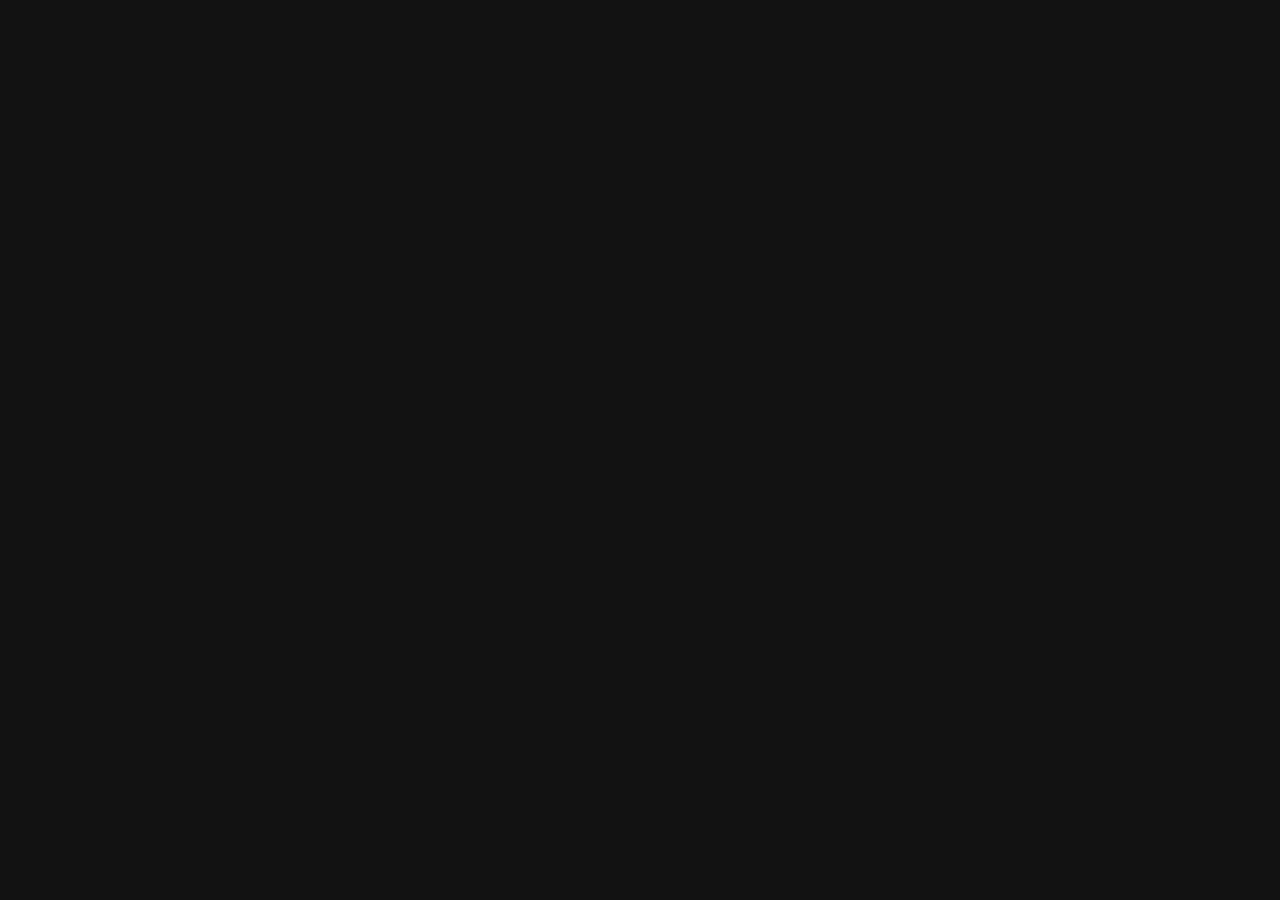
==== lekcja3/index.html @ 131b8148 "Strona lekcja 3" ====
<!DOCTYPE html>
<html lang="pl">
<head>
  <meta charset="UTF-8">
  <meta name="viewport" content="width=device-width, initial-scale=1.0">
  <title>Karta Gracza</title>
  <link rel="stylesheet" href="style.css">
</head>
<body>
  <main class="player-card">
    <!-- TODO: dodaj sekcje karty gracza -->
  </main>
</body>
</html>
---- lekcja3/style.css ----
/* === Reset i zmienne === */
:root {
  --color-primary: #007bff;
  --color-accent: #17a2b8;
  --color-highlight: #ffc107;
  --color-bg: #1e1e2e;
  --color-text: #e0e0e0;
  --color-border: #444;
}

body {
  margin: 0;
  padding: 0;
  font-family: 'Segoe UI', Tahoma, Geneva, Verdana, sans-serif;
  background-color: #121212;
  color: var(--color-text);
}

/* TODO: stylowanie karty gracza */
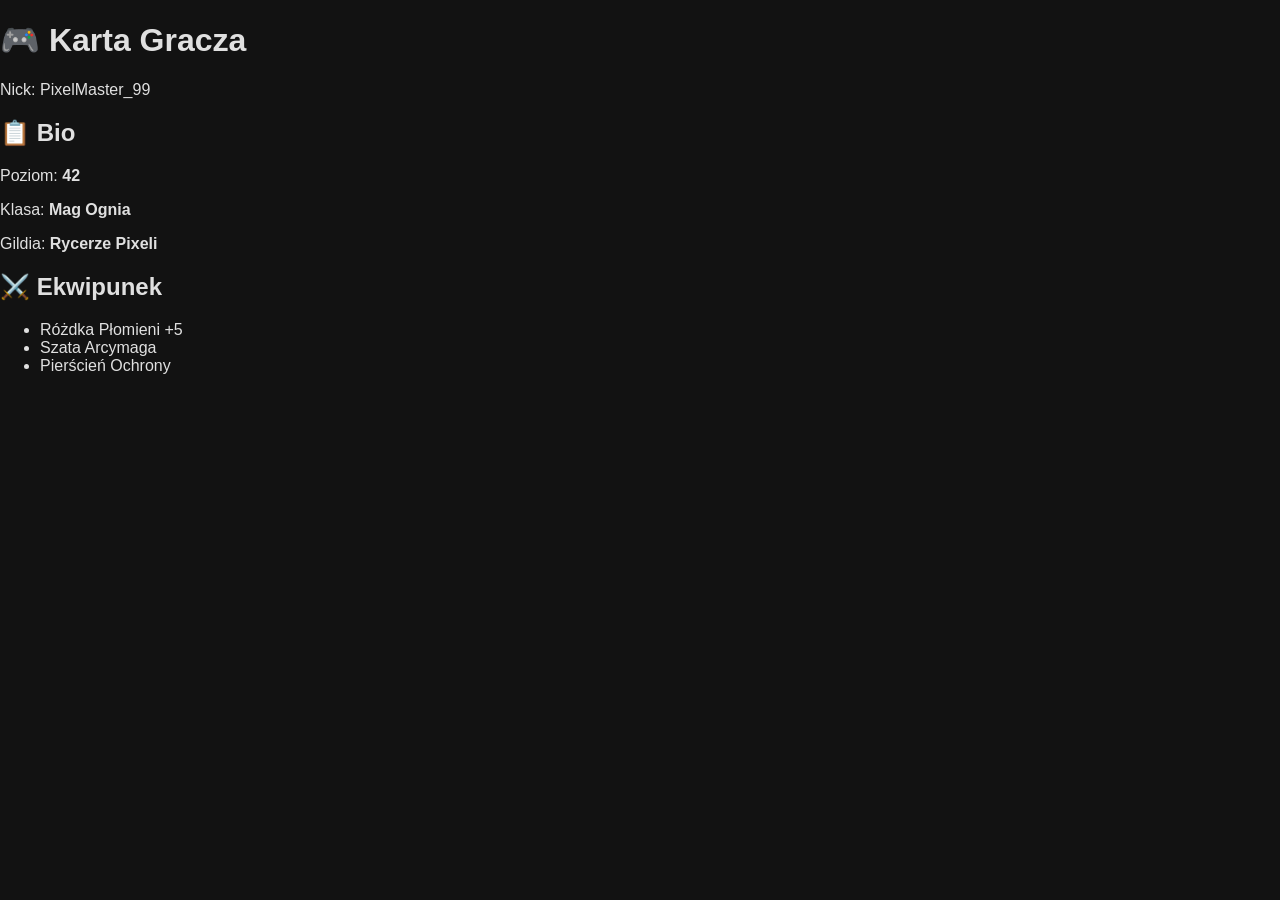
==== commit 5caaf53a: "Update index.html" ====
--- a/lekcja3/index.html
+++ b/lekcja3/index.html
@@ -8,7 +8,24 @@
 </head>
 <body>
   <main class="player-card">
-    <!-- TODO: dodaj sekcje karty gracza -->
+    <header class="card-header">
+      <h1>🎮 Karta Gracza</h1>
+      <p>Nick: <span class="highlight">PixelMaster_99</span></p>
+    </header>
+    <section class="card-section bio">
+      <h2>📋 Bio</h2>
+      <p>Poziom: <strong>42</strong></p>
+      <p>Klasa: <strong>Mag Ognia</strong></p>
+      <p>Gildia: <strong>Rycerze Pixeli</strong></p>
+    </section>
+    <section class="card-section equipment">
+      <h2>⚔️ Ekwipunek</h2>
+      <ul>
+        <li>Różdka Płomieni +5</li>
+        <li>Szata Arcymaga</li>
+        <li>Pierścień Ochrony</li>
+      </ul>
+    </section>
   </main>
 </body>
-</html>+</html>
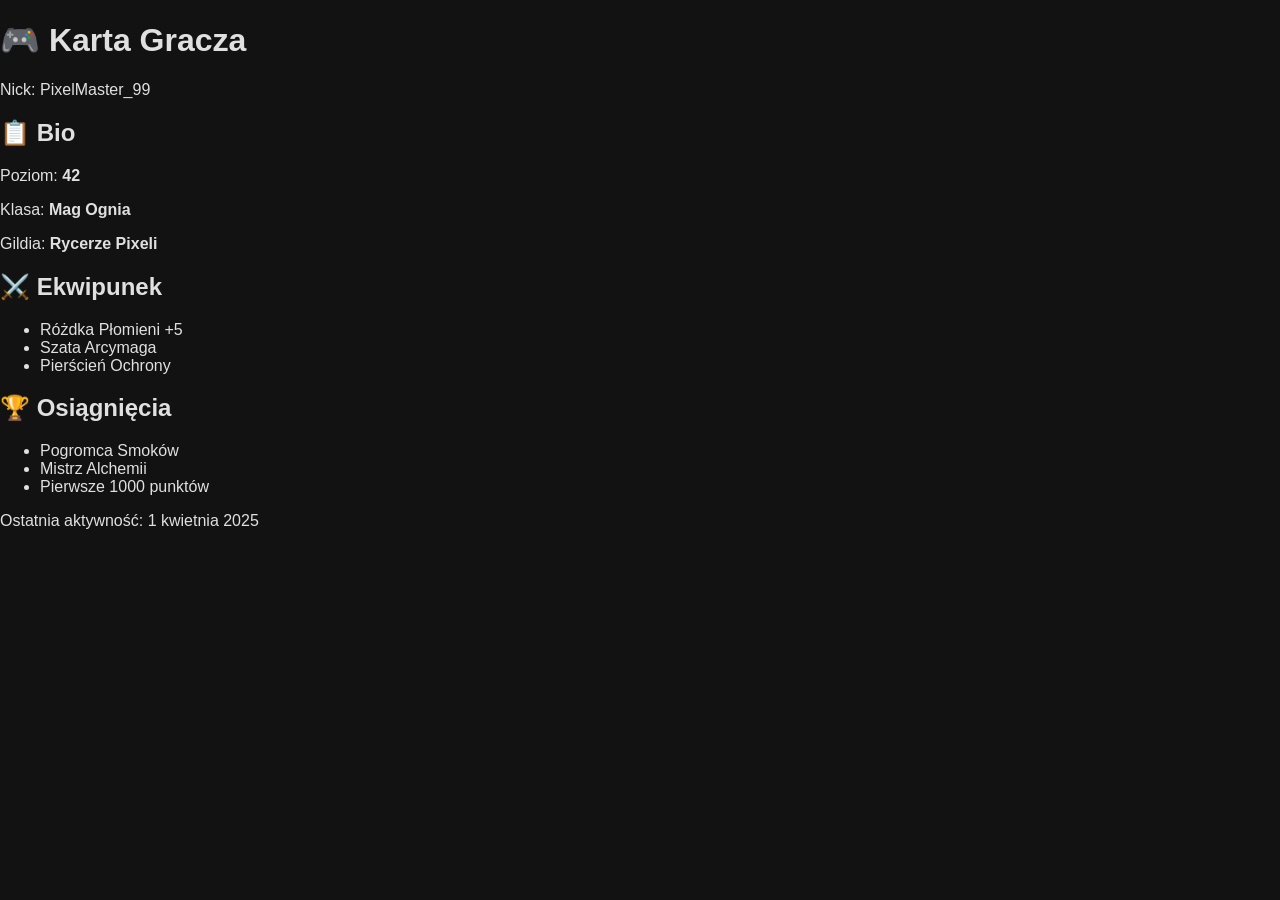
==== commit f0babd48: "Update index.html" ====
--- a/lekcja3/index.html
+++ b/lekcja3/index.html
@@ -26,6 +26,18 @@
         <li>Pierścień Ochrony</li>
       </ul>
     </section>
+    <section class="card-section achievements">
+      <h2>🏆 Osiągnięcia</h2>
+      <ul>
+        <li>Pogromca Smoków</li>
+        <li>Mistrz Alchemii</li>
+        <li>Pierwsze 1000 punktów</li>
+      </ul>
+    </section>
+    
+    <footer class="card-footer">
+      <p>Ostatnia aktywność: <time datetime="2025-04-01">1 kwietnia 2025</time></p>
+    </footer>
   </main>
 </body>
 </html>
